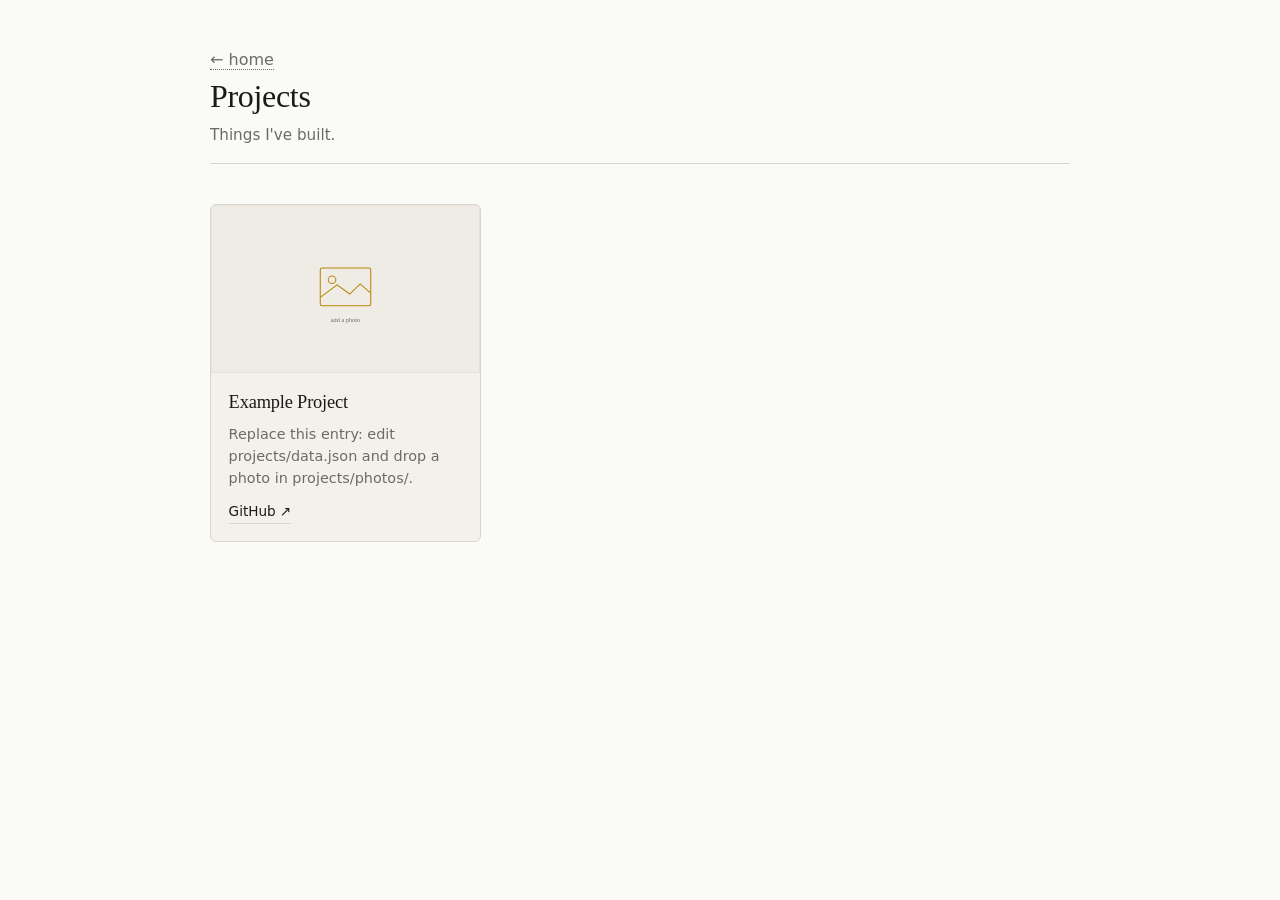
==== projects/index.html @ cc452ef9 "Add a projects section as a data-driven card grid Renders projects/data.json into a grid of cards (p" ====
<!doctype html>
<html lang="en">
<head>
  <meta charset="utf-8">
  <meta name="viewport" content="width=device-width, initial-scale=1">
  <title>Projects &mdash; Ryan</title>
  <link rel="stylesheet" href="style.css">
</head>
<body>
  <main>
    <header class="site">
      <a class="back" href="../">&larr; home</a>
      <h1>Projects</h1>
      <p>Things I've built.</p>
    </header>

    <ul class="project-grid" id="grid"></ul>
    <p class="empty" id="empty" hidden>No projects yet. Add an entry to <code>data.json</code> and drop a photo in <code>photos/</code>.</p>
    <p class="error" id="error" hidden></p>
  </main>

  <script>
  (async function () {
    const grid = document.getElementById('grid');
    const empty = document.getElementById('empty');
    const errorEl = document.getElementById('error');

    try {
      const res = await fetch('data.json', { cache: 'no-store' });
      if (!res.ok) throw new Error('Could not load data.json (' + res.status + ')');
      const projects = await res.json();

      if (!Array.isArray(projects) || projects.length === 0) {
        empty.hidden = false;
        return;
      }

      projects.forEach(p => {
        const primaryHref = p.link || p.github || '#';

        const li = document.createElement('li');
        li.className = 'project-card';

        const thumb = document.createElement('a');
        thumb.className = 'thumb';
        thumb.href = primaryHref;
        const img = document.createElement('img');
        img.src = p.image || 'photos/placeholder.svg';
        img.alt = p.title || '';
        img.loading = 'lazy';
        thumb.appendChild(img);

        const body = document.createElement('div');
        body.className = 'body';

        const h2 = document.createElement('h2');
        const titleLink = document.createElement('a');
        titleLink.href = primaryHref;
        titleLink.textContent = p.title || 'Untitled';
        h2.appendChild(titleLink);

        const blurb = document.createElement('p');
        blurb.textContent = p.blurb || '';

        const links = document.createElement('div');
        links.className = 'links';
        if (p.link) {
          const a = document.createElement('a');
          a.href = p.link;
          a.textContent = 'Visit ↗';
          links.appendChild(a);
        }
        if (p.github) {
          const a = document.createElement('a');
          a.href = p.github;
          a.textContent = 'GitHub ↗';
          links.appendChild(a);
        }

        body.appendChild(h2);
        body.appendChild(blurb);
        if (links.children.length) body.appendChild(links);

        li.appendChild(thumb);
        li.appendChild(body);
        grid.appendChild(li);
      });
    } catch (e) {
      errorEl.hidden = false;
      errorEl.textContent = e.message;
    }
  })();
  </script>
</body>
</html>
---- projects/style.css ----
/* --- Base --- */
:root {
  --bg: #fafaf7;
  --ink: #1a1a1a;
  --muted: #6b6b6b;
  --line: #d8d6cf;
  --accent: #b8860b;
  --card-bg: #f3f1ea;
}

@media (prefers-color-scheme: dark) {
  :root {
    --bg: #17171a;
    --ink: #ececec;
    --muted: #9a9a9a;
    --line: #3a3a3f;
    --accent: #e0b04d;
    --card-bg: #1f1f23;
  }
}

* { box-sizing: border-box; }

html, body {
  margin: 0;
  padding: 0;
  background: var(--bg);
  color: var(--ink);
  font-family: ui-sans-serif, system-ui, -apple-system, "Segoe UI", sans-serif;
  font-size: 16px;
  line-height: 1.5;
  -webkit-font-smoothing: antialiased;
}

main {
  max-width: 900px;
  margin: 0 auto;
  padding: 3rem 1.25rem 4rem;
}

/* --- Header --- */
header.site {
  border-bottom: 1px solid var(--line);
  padding-bottom: 1rem;
  margin-bottom: 2.5rem;
}
header.site h1 {
  font-family: Georgia, "Iowan Old Style", serif;
  font-size: 2rem;
  font-weight: 500;
  margin: 0 0 0.25rem;
  letter-spacing: -0.01em;
}
header.site p {
  margin: 0;
  color: var(--muted);
  font-size: 0.95rem;
}
header.site a {
  color: var(--muted);
  text-decoration: none;
  border-bottom: 1px dotted var(--muted);
}
header.site a:hover { color: var(--accent); border-color: var(--accent); }

/* --- Project grid --- */
.project-grid {
  display: grid;
  grid-template-columns: repeat(auto-fill, minmax(240px, 1fr));
  gap: 1.5rem;
  list-style: none;
  padding: 0;
  margin: 0;
}

.project-card {
  background: var(--card-bg);
  border: 1px solid var(--line);
  border-radius: 6px;
  overflow: hidden;
  display: flex;
  flex-direction: column;
  transition: border-color 0.15s;
}
.project-card:hover { border-color: var(--accent); }

.project-card .thumb {
  display: block;
  aspect-ratio: 16 / 10;
  overflow: hidden;
  background: var(--line);
}
.project-card .thumb img {
  width: 100%;
  height: 100%;
  object-fit: cover;
  display: block;
}

.project-card .body {
  padding: 1rem 1.1rem 1.1rem;
  display: flex;
  flex-direction: column;
  gap: 0.5rem;
  flex: 1;
}

.project-card h2 {
  font-family: Georgia, "Iowan Old Style", serif;
  font-size: 1.15rem;
  font-weight: 500;
  margin: 0;
  letter-spacing: -0.01em;
}
.project-card h2 a {
  color: var(--ink);
  text-decoration: none;
}
.project-card h2 a:hover { color: var(--accent); }

.project-card p {
  margin: 0;
  color: var(--muted);
  font-size: 0.9rem;
  flex: 1;
}

.project-card .links {
  display: flex;
  gap: 1rem;
  margin-top: 0.25rem;
}
.project-card .links a {
  font-size: 0.85rem;
  color: var(--ink);
  text-decoration: none;
  border-bottom: 1px solid var(--line);
  padding-bottom: 1px;
}
.project-card .links a:hover { color: var(--accent); border-color: var(--accent); }

.empty {
  color: var(--muted);
  font-style: italic;
  padding: 2rem 0;
  text-align: center;
}

.error {
  color: #c94a3a;
  padding: 2rem 0;
  text-align: center;
}
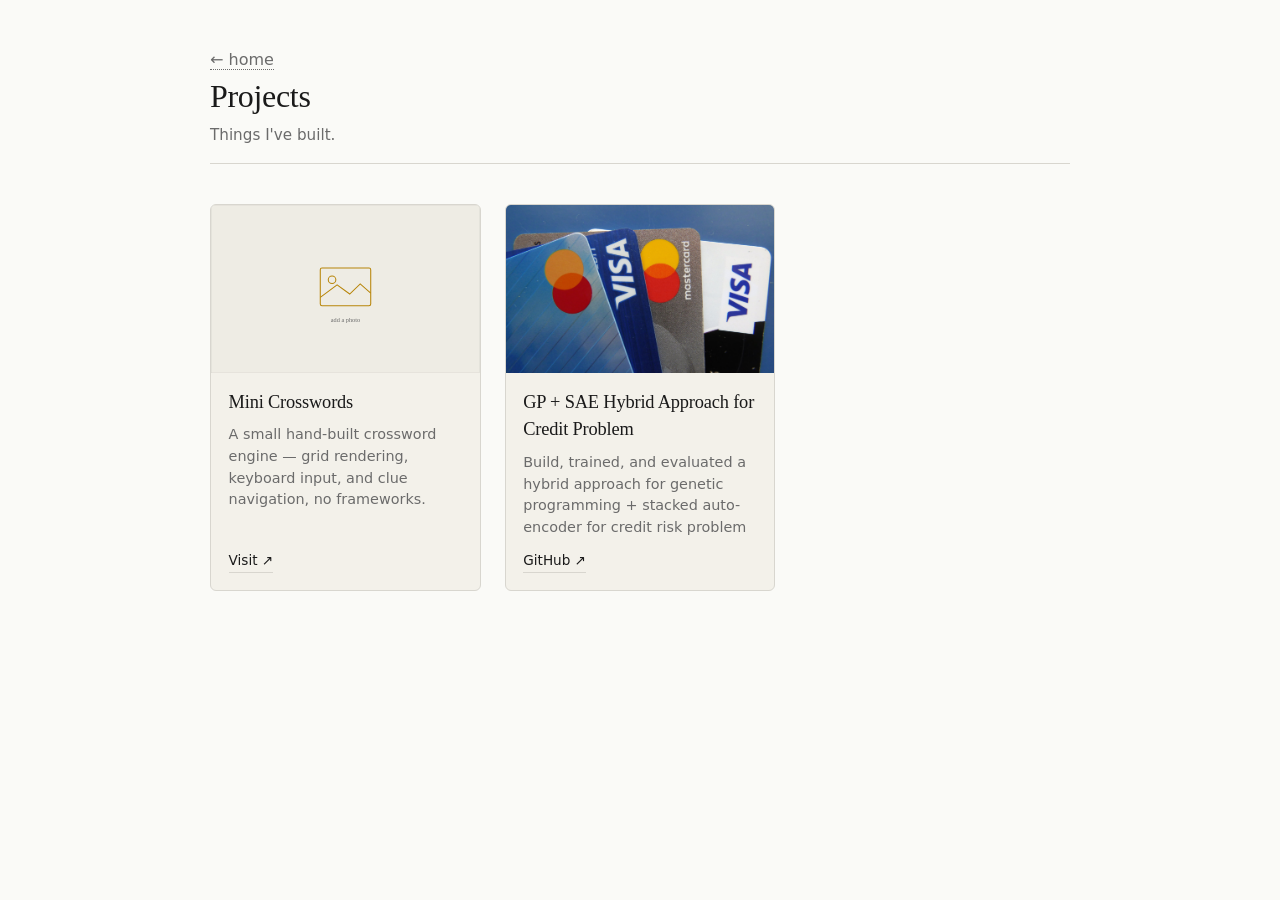
==== commit f12af4bd: "Add real GP+SAE project entry with photo, drop lazy-loading on thumbnails Replaces the dummy placeho" ====
--- a/projects/index.html
+++ b/projects/index.html
@@ -47,7 +47,6 @@
         const img = document.createElement('img');
         img.src = p.image || 'photos/placeholder.svg';
         img.alt = p.title || '';
-        img.loading = 'lazy';
         thumb.appendChild(img);
 
         const body = document.createElement('div');
